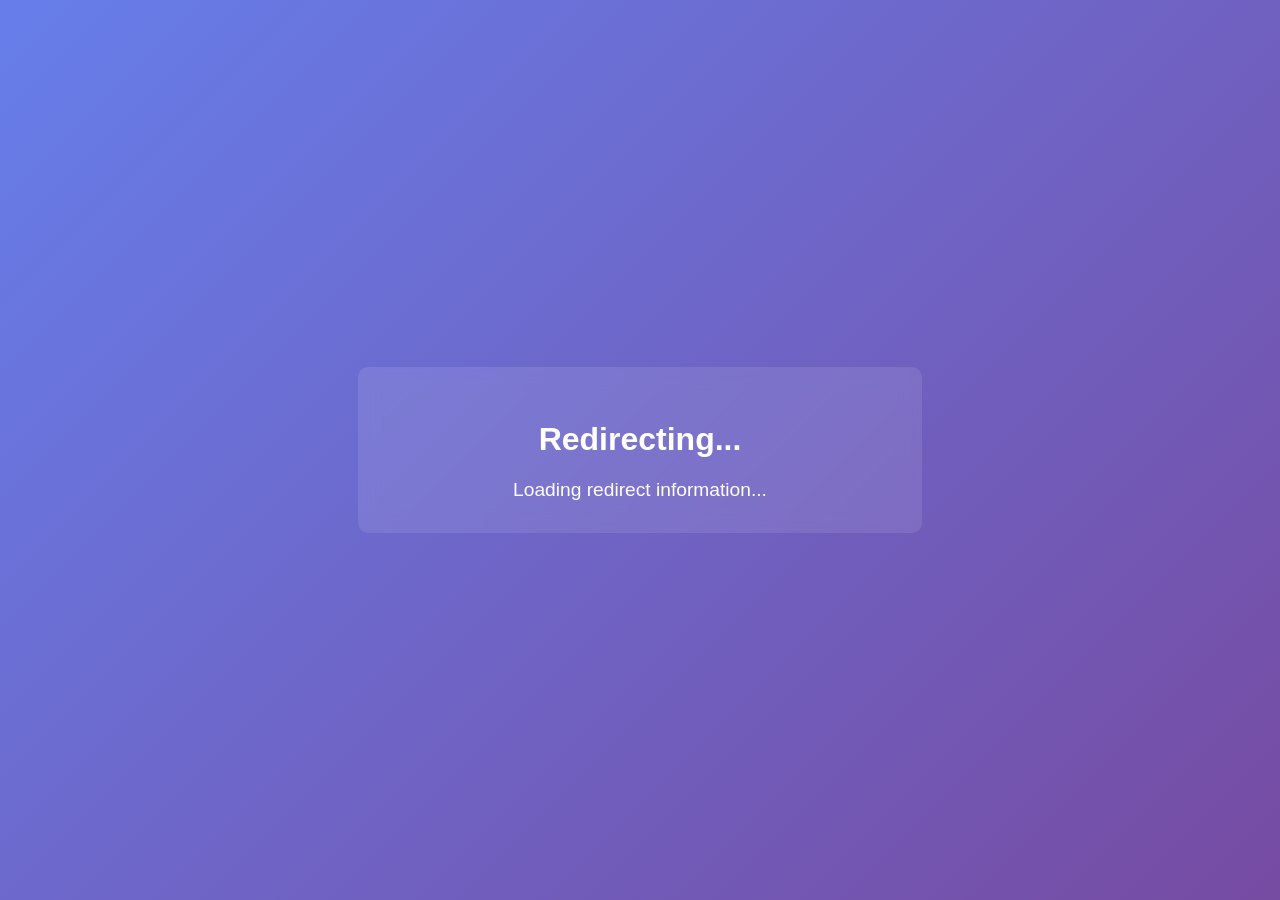
==== index.html @ f0e6952d "add go to functionality" ====
<!doctype html>
<html lang="en">
  <head>
    <meta charset="UTF-8" />
    <meta name="viewport" content="width=device-width, initial-scale=1.0" />
    <title>URL Redirect Service</title>
    <style>
      body {
        font-family: "Segoe UI", Tahoma, Geneva, Verdana, sans-serif;
        display: flex;
        justify-content: center;
        align-items: center;
        height: 100vh;
        margin: 0;
        background: linear-gradient(135deg, #667eea 0%, #764ba2 100%);
        color: white;
      }
      .container {
        text-align: center;
        padding: 2rem;
        background: rgba(255, 255, 255, 0.1);
        border-radius: 10px;
        backdrop-filter: blur(10px);
        max-width: 90%;
        width: 500px;
      }
      .loading {
        font-size: 1.2rem;
        margin-top: 1rem;
      }
      .error {
        color: #ff6b6b;
      }
      .error-icon {
        font-size: 4rem;
        margin-bottom: 1rem;
      }
    </style>
  </head>
  <body>
    <div class="container">
      <div id="content">
        <h1>Redirecting...</h1>
        <div class="loading" id="status">Loading redirect information...</div>
      </div>
    </div>

    <script src="redirect.js"></script>
  </body>
</html>
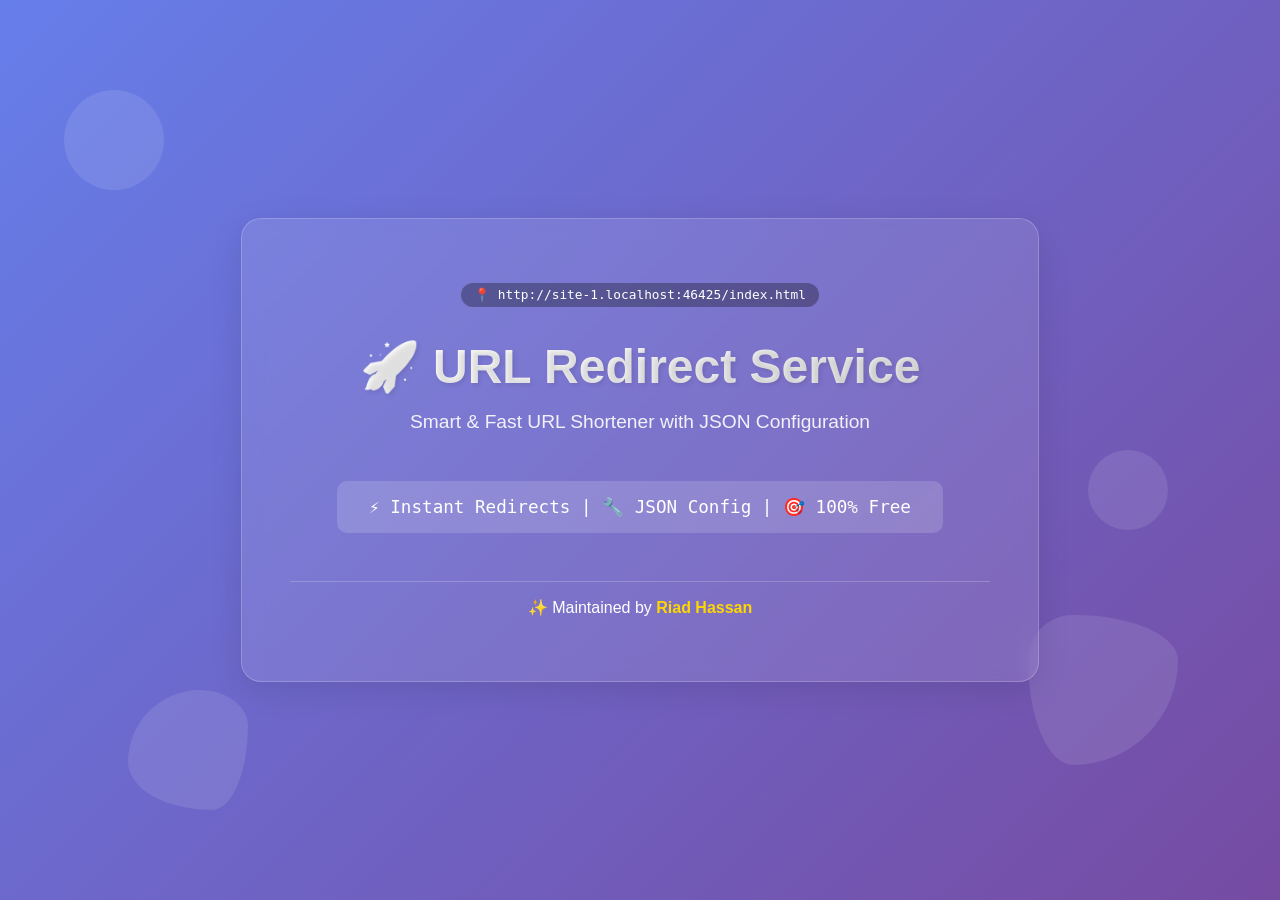
==== commit 27fd2b86: "Fix home page" ====
--- a/index.html
+++ b/index.html
@@ -4,47 +4,43 @@
     <meta charset="UTF-8" />
     <meta name="viewport" content="width=device-width, initial-scale=1.0" />
     <title>URL Redirect Service</title>
-    <style>
-      body {
-        font-family: "Segoe UI", Tahoma, Geneva, Verdana, sans-serif;
-        display: flex;
-        justify-content: center;
-        align-items: center;
-        height: 100vh;
-        margin: 0;
-        background: linear-gradient(135deg, #667eea 0%, #764ba2 100%);
-        color: white;
-      }
-      .container {
-        text-align: center;
-        padding: 2rem;
-        background: rgba(255, 255, 255, 0.1);
-        border-radius: 10px;
-        backdrop-filter: blur(10px);
-        max-width: 90%;
-        width: 500px;
-      }
-      .loading {
-        font-size: 1.2rem;
-        margin-top: 1rem;
-      }
-      .error {
-        color: #ff6b6b;
-      }
-      .error-icon {
-        font-size: 4rem;
-        margin-bottom: 1rem;
-      }
-    </style>
+    <link rel="stylesheet" href="style.css" />
   </head>
-  <body>
+  <body class="landing-body">
+    <div class="shape shape-1"></div>
+    <div class="shape shape-2"></div>
+    <div class="shape shape-3"></div>
+    <div class="shape shape-4"></div>
+
     <div class="container">
-      <div id="content">
-        <h1>Redirecting...</h1>
-        <div class="loading" id="status">Loading redirect information...</div>
+      <div class="url-badge" id="baseUrl">Loading...</div>
+      <h1>🚀 URL Redirect Service</h1>
+      <div class="subtitle">
+        Smart & Fast URL Shortener with JSON Configuration
+      </div>
+
+      <div class="feature-box">
+        ⚡ Instant Redirects | 🔧 JSON Config | 🎯 100% Free
+      </div>
+
+      <!-- <div class="example">
+        <h3>📝 How to use:</h3>
+        <code id="exampleUrl">https://your-site.github.io/repo/your-key</code>
+        <p style="margin-top: 0.5rem; font-size: 0.9rem">
+          Simply append your redirect key to the URL!
+        </p>
+      </div> -->
+
+      <div class="cta">
+        ✨ Maintained by
+        <a href="/">Riad Hassan</a>
       </div>
     </div>
 
-    <script src="redirect.js"></script>
+    <script>
+      // Display the base URL
+      const baseUrl = window.location.href;
+      document.getElementById("baseUrl").innerHTML = `📍 ${baseUrl}`;
+    </script>
   </body>
 </html>
--- a/style.css
+++ b/style.css
@@ -0,0 +1,332 @@
+/* Base styles for all pages */
+body {
+  font-family: "Segoe UI", Tahoma, Geneva, Verdana, sans-serif;
+  margin: 0;
+  background: linear-gradient(135deg, #667eea 0%, #764ba2 100%);
+  color: white;
+}
+
+/* Landing page styles */
+.landing-body {
+  min-height: 100vh;
+  display: flex;
+  justify-content: center;
+  align-items: center;
+  position: relative;
+  overflow-x: hidden;
+}
+
+/* Animated background shapes */
+.shape {
+  position: absolute;
+  opacity: 0.1;
+  animation: float 20s infinite ease-in-out;
+}
+
+@keyframes float {
+  0%,
+  100% {
+    transform: translateY(0) rotate(0deg);
+  }
+  50% {
+    transform: translateY(-20px) rotate(10deg);
+  }
+}
+
+.shape-1 {
+  top: 10%;
+  left: 5%;
+  width: 100px;
+  height: 100px;
+  background: white;
+  border-radius: 50%;
+  animation-delay: 0s;
+}
+.shape-2 {
+  bottom: 15%;
+  right: 8%;
+  width: 150px;
+  height: 150px;
+  background: white;
+  border-radius: 30% 70% 70% 30% / 30% 30% 70% 70%;
+  animation-delay: -5s;
+}
+.shape-3 {
+  top: 50%;
+  left: 85%;
+  width: 80px;
+  height: 80px;
+  background: white;
+  border-radius: 50%;
+  animation-delay: -10s;
+}
+.shape-4 {
+  bottom: 10%;
+  left: 10%;
+  width: 120px;
+  height: 120px;
+  background: white;
+  border-radius: 60% 40% 30% 70% / 60% 30% 70% 40%;
+  animation-delay: -15s;
+}
+
+.container {
+  text-align: center;
+  padding: 3rem;
+  background: rgba(255, 255, 255, 0.1);
+  border-radius: 20px;
+  backdrop-filter: blur(10px);
+  box-shadow: 0 8px 32px rgba(0, 0, 0, 0.1);
+  border: 1px solid rgba(255, 255, 255, 0.2);
+  z-index: 1;
+  max-width: 90%;
+  width: 700px;
+  animation: fadeInUp 0.8s ease-out;
+}
+
+@keyframes fadeInUp {
+  from {
+    opacity: 0;
+    transform: translateY(30px);
+  }
+  to {
+    opacity: 1;
+    transform: translateY(0);
+  }
+}
+
+h1 {
+  font-size: 3rem;
+  margin-bottom: 1rem;
+  background: linear-gradient(135deg, #fff 0%, #e0e0e0 100%);
+  -webkit-background-clip: text;
+  background-clip: text;
+  color: transparent;
+  text-shadow: 2px 2px 4px rgba(0, 0, 0, 0.1);
+}
+
+.subtitle {
+  font-size: 1.2rem;
+  margin-bottom: 2rem;
+  opacity: 0.9;
+}
+
+.feature-box {
+  display: inline-block;
+  background: rgba(255, 255, 255, 0.15);
+  padding: 1rem 2rem;
+  border-radius: 10px;
+  margin: 1rem 0;
+  font-family: monospace;
+  font-size: 1.1rem;
+}
+
+.example {
+  background: rgba(0, 0, 0, 0.2);
+  padding: 1rem;
+  border-radius: 8px;
+  margin: 1rem 0;
+  text-align: left;
+}
+
+.example h3 {
+  margin-bottom: 0.5rem;
+  color: #ffd700;
+}
+
+.example code {
+  display: block;
+  padding: 0.5rem;
+  background: rgba(0, 0, 0, 0.3);
+  border-radius: 5px;
+  margin: 0.5rem 0;
+  font-family: monospace;
+  word-break: break-all;
+}
+
+.cta {
+  margin-top: 2rem;
+  padding: 1rem;
+  border-top: 1px solid rgba(255, 255, 255, 0.2);
+}
+
+.url-badge {
+  display: inline-block;
+  background: rgba(0, 0, 0, 0.3);
+  padding: 0.3rem 0.8rem;
+  border-radius: 20px;
+  font-size: 0.8rem;
+  font-family: monospace;
+  margin-top: 1rem;
+}
+
+/* Redirect page styles */
+.redirect-body {
+  display: flex;
+  justify-content: center;
+  align-items: center;
+  height: 100vh;
+}
+
+.redirect-container {
+  text-align: center;
+  padding: 2rem;
+  background: rgba(255, 255, 255, 0.1);
+  border-radius: 10px;
+  backdrop-filter: blur(10px);
+}
+
+.loading {
+  font-size: 1.2rem;
+  margin-top: 1rem;
+}
+
+.error {
+  color: #ff6b6b;
+}
+
+/* 404 error page styles */
+.error-body {
+  display: flex;
+  justify-content: center;
+  align-items: center;
+  height: 100vh;
+}
+
+.error-container {
+  text-align: center;
+  padding: 2rem;
+  background: rgba(255, 255, 255, 0.1);
+  border-radius: 10px;
+  backdrop-filter: blur(10px);
+  max-width: 90%;
+  width: 500px;
+}
+
+.error-icon {
+  font-size: 5rem;
+  margin-bottom: 1rem;
+  animation: shake 0.5s ease-in-out;
+}
+
+@keyframes shake {
+  0%,
+  100% {
+    transform: translateX(0);
+  }
+  25% {
+    transform: translateX(-10px);
+  }
+  75% {
+    transform: translateX(10px);
+  }
+}
+
+.error-container h1 {
+  margin: 0 0 1rem 0;
+  font-size: 2rem;
+  background: none;
+  -webkit-background-clip: unset;
+  background-clip: unset;
+  color: white;
+}
+
+.url-display {
+  background: rgba(0, 0, 0, 0.3);
+  padding: 0.75rem;
+  border-radius: 5px;
+  font-family: monospace;
+  margin: 1rem 0;
+  word-break: break-all;
+}
+
+.message {
+  margin: 1rem 0;
+  line-height: 1.6;
+}
+
+button {
+  background: rgba(255, 255, 255, 0.2);
+  border: 1px solid white;
+  color: white;
+  padding: 0.6rem 1.2rem;
+  margin: 0.5rem;
+  border-radius: 5px;
+  cursor: pointer;
+  font-size: 1rem;
+  transition: all 0.3s ease;
+}
+
+button:hover {
+  background: rgba(255, 255, 255, 0.3);
+  transform: translateY(-2px);
+}
+
+.home-link {
+  display: inline-block;
+  margin-top: 1rem;
+  color: white;
+  text-decoration: none;
+  opacity: 0.8;
+}
+
+.home-link:hover {
+  opacity: 1;
+}
+
+/* Responsive design */
+@media (max-width: 768px) {
+  h1 {
+    font-size: 2rem;
+  }
+  .container {
+    padding: 1.5rem;
+  }
+  .feature-box {
+    font-size: 0.9rem;
+    padding: 0.5rem 1rem;
+  }
+  .error-container {
+    width: 90%;
+    padding: 1.5rem;
+  }
+  .error-container h1 {
+    font-size: 1.5rem;
+  }
+}
+
+.cta {
+  margin-top: 2rem;
+  padding: 1rem;
+  border-top: 1px solid rgba(255, 255, 255, 0.2);
+  font-size: 1rem;
+}
+
+.cta a {
+  color: #ffd700;
+  text-decoration: none;
+  font-weight: bold;
+  transition: all 0.3s ease;
+  position: relative;
+  display: inline-block;
+}
+
+.cta a::after {
+  content: "";
+  position: absolute;
+  width: 0;
+  height: 2px;
+  bottom: -2px;
+  left: 0;
+  background-color: #ffd700;
+  transition: width 0.3s ease;
+}
+
+.cta a:hover {
+  color: #fff;
+  transform: translateY(-2px);
+}
+
+.cta a:hover::after {
+  width: 100%;
+}
